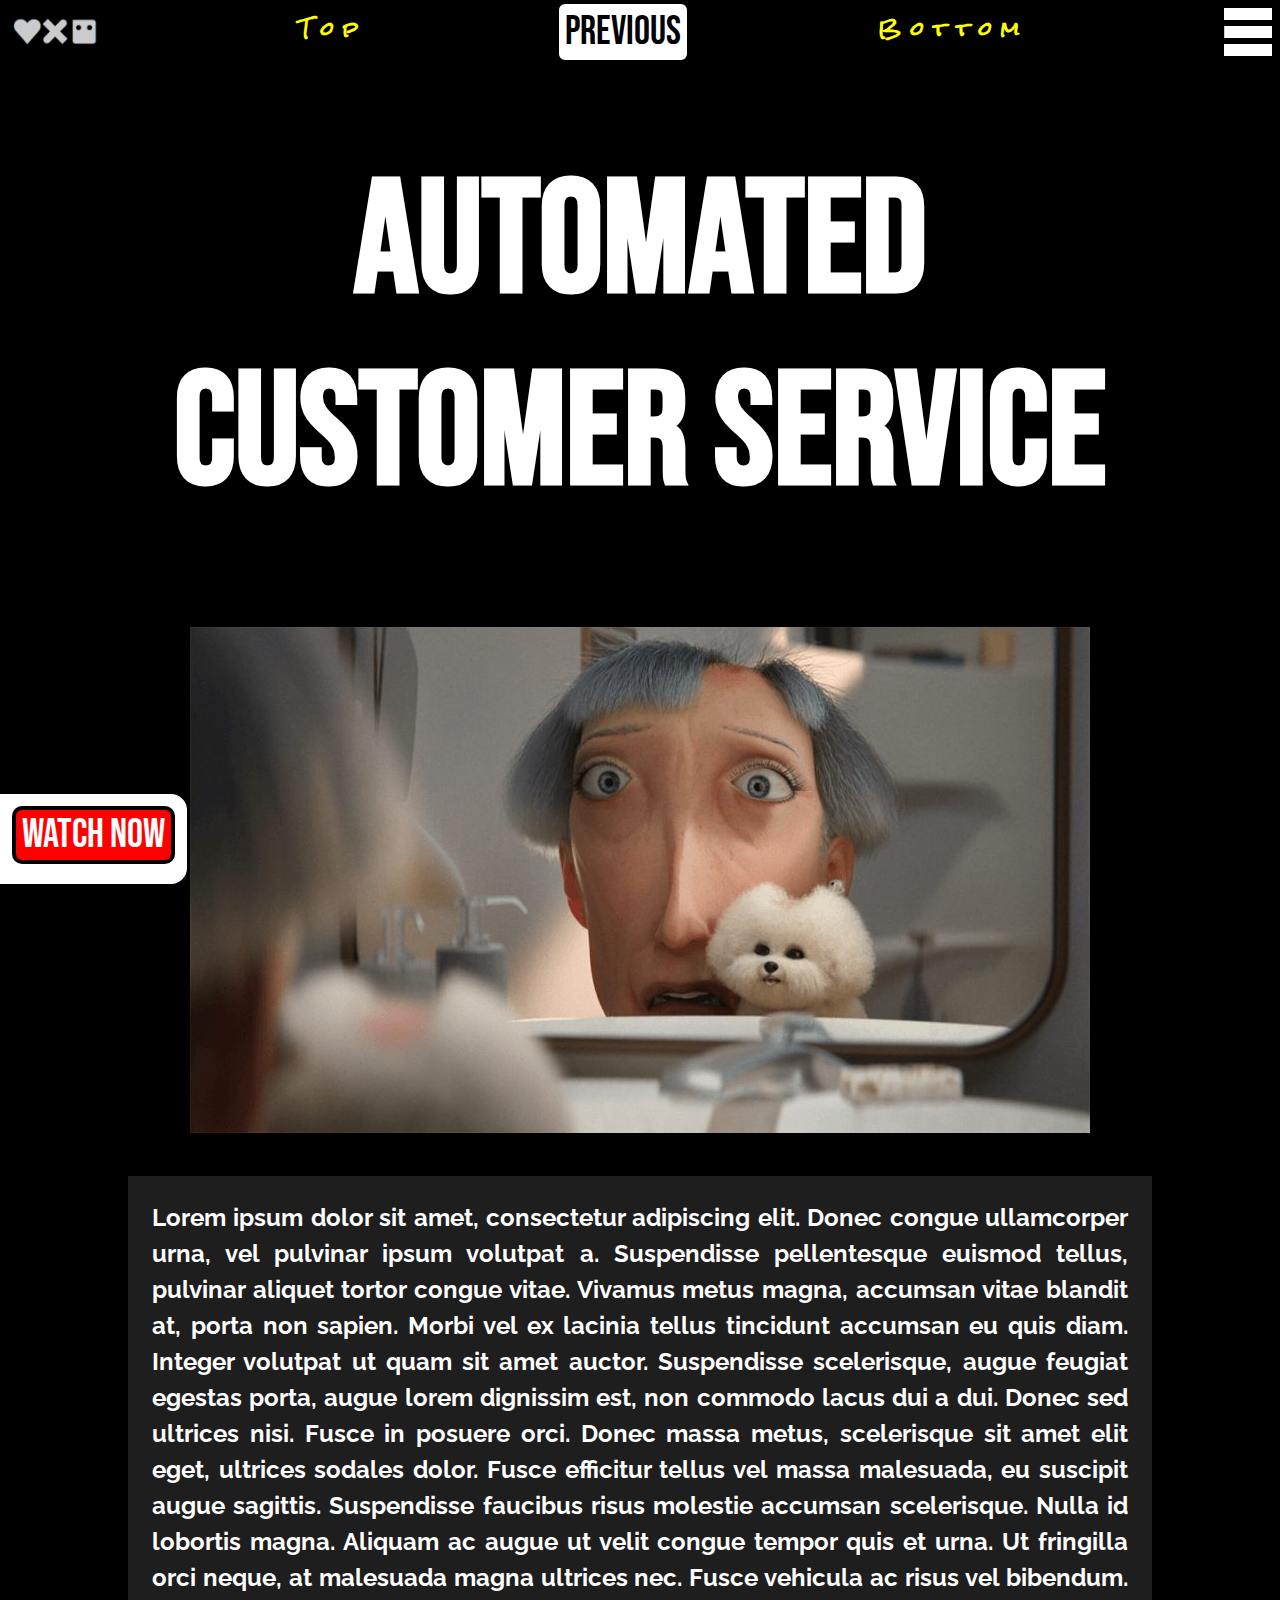
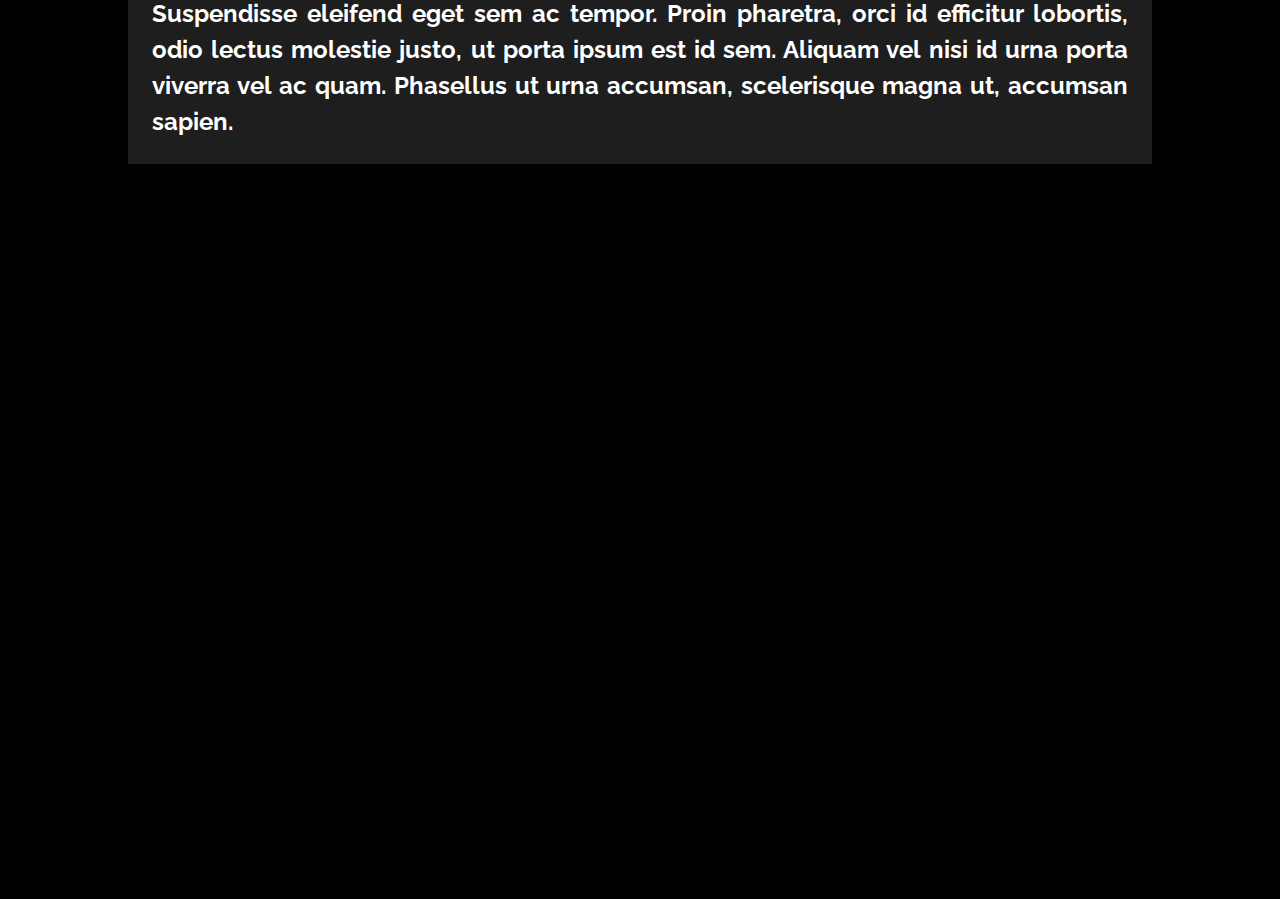
==== bio1.html @ 336f247d "Added links to bottom and top. New header layout. Media only minimum set from 480px to 500px." ====
<!DOCTYPE html>
<html lang="en" dir="ltr">
  <head>
    <meta charset="utf-8">
    <meta name="viewport" content="width=device-width, initial-scale=1">
    <meta name="description" content="This is the site dedicated to one specific episode">
    <title>Episode 1</title>
    <link rel="stylesheet" type="text/css" href="css/bio_style.css">
    <link rel="stylesheet" type="text/css" href="css/bio_grid.css">
    <link rel="javascript" type="text/java" href="js/main.js">
    <link rel="preconnect" href="https://fonts.googleapis.com">
    <link rel="preconnect" href="https://fonts.gstatic.com" crossorigin>
    <link href="https://fonts.googleapis.com/css2?family=Bebas+Neue&display=swap" rel="stylesheet">
    <link rel="preconnect" href="https://fonts.googleapis.com">
    <link rel="preconnect" href="https://fonts.gstatic.com" crossorigin>
    <link href="https://fonts.googleapis.com/css2?family=Rock+Salt&display=swap" rel="stylesheet">
    <link rel="preconnect" href="https://fonts.googleapis.com">
    <link rel="preconnect" href="https://fonts.gstatic.com" crossorigin>
    <link href="https://fonts.googleapis.com/css2?family=Raleway:wght@100&display=swap" rel="stylesheet">
  </head>
  <body>
    <div id="top" class="container">
      <header>
        <img src="img/love_death_robots_logo.png" alt="Error displaying Home Button" class="logo" onclick="location.href='./index.html';" onkeypress="location.href='./index.html';" role="button">
        <a href="top" class="extra"><p>Top</p></a>
        <button type="button" name="button" class="back" onclick="location.href='./ep.html';">Previous</button>
        <a href="bottom" class="extra"><p>Bottom</p></a>
        <img src="img/navbar_icon_white.png" alt="Error displaying Navbar Icon" class="menu" onclick="location.href='./menu.html';" onkeypress="location.href='./menu.html';" role="button">
      </header>

      <!-- titeln -->

      <section class="one">
        <h1>Automated<br>Customer Service</h1>
      </section>

      <!-- bild -->

      <section class="two">
        <img src="img/ldr_img6.jpeg" alt="Error displaying image" class="img">
      </section>

      <!-- brödtext -->

      <section class="three">
        <p>Lorem ipsum dolor sit amet, consectetur adipiscing elit. Donec congue ullamcorper urna, vel pulvinar ipsum volutpat a. Suspendisse pellentesque euismod tellus, pulvinar aliquet tortor congue vitae. Vivamus metus magna, accumsan vitae blandit at, porta non sapien. Morbi vel ex lacinia tellus tincidunt accumsan eu quis diam. Integer volutpat ut quam sit amet auctor. Suspendisse scelerisque, augue feugiat egestas porta, augue lorem dignissim est, non commodo lacus dui a dui. Donec sed ultrices nisi. Fusce in posuere orci. Donec massa metus, scelerisque sit amet elit eget, ultrices sodales dolor. Fusce efficitur tellus vel massa malesuada, eu suscipit augue sagittis. Suspendisse faucibus risus molestie accumsan scelerisque. Nulla id lobortis magna. Aliquam ac augue ut velit congue tempor quis et urna. Ut fringilla orci neque, at malesuada magna ultrices nec. Fusce vehicula ac risus vel bibendum. Suspendisse eleifend eget sem ac tempor. Proin pharetra, orci id efficitur lobortis, odio lectus molestie justo, ut porta ipsum est id sem. Aliquam vel nisi id urna porta viverra vel ac quam. Phasellus ut urna accumsan, scelerisque magna ut, accumsan sapien.
        </p>
      </section>

      <!-- klipp  -->

      <section class="four" id="bottom">
        <iframe src="https://www.youtube.com/embed/YVMoLvMrC8E" title="YouTube video player" allow="accelerometer; autoplay; clipboard-write; encrypted-media; gyroscope; picture-in-picture" allowfullscreen class="clip"></iframe> <!-- klipp -->
      </section>

      <!-- knappen längst ner till vänster i formen av en footer  -->

      <footer>
        <button type="button" name="button" class="watch" onclick="window.open('https://www.netflix.com/se/title/80174608')">Watch Now</button>
      </footer>
    </div>
  </body>
</html>
---- css/bio_style.css ----
/* förklaringar till nästan allt ligger i style.css */

body {
  background: linear-gradient(0deg, black, black);
  background-color: inherit;
  color: inherit;
}

/* text */

* {
  margin: 0;
  font-family: "Bebas Neue", cursive;
  background-color: inherit;
  color: white;
}

h1 {
  font-size: 10em;
  text-align: center;
}

a { /* tar bort all style som länken har */
  color: inherit;
  text-decoration: inherit;
}

p {
  text-align: justify;
  font-size: 1.5em;
  line-height: 1.5em;
  font-family: 'Raleway', sans-serif;
  font-weight: bolder;
}

/* headern */

header {
  width: 100%;
  position: fixed;
  background-color: black;
  color: inherit;
  display: flex;
  justify-content: space-between;
}

header p {
  margin-top: 0.75em;
  letter-spacing: 0.5em;
  font-size: 1.2em;
  font-family: 'Rock Salt', cursive;
  background-color: inherit;
  color: yellow;
}

/* bilden längst till vänster i headern */

.logo {
  width: 7em;
  display: inline-grid;
}

/* knappen i mitten av headern */

.back {
  font-size: 2.5em;
  background-color: white;
  color: black;
  border-radius: 0.25em;
  border: 0.5vh solid black;
}

/* bilden längst till höger i headern */

.menu {
  margin: 0.5em;
  width: 3em;
}

/* footern */

footer {
  position: fixed;
  bottom: 1em;
  height: 10vh;
  border-radius: 0 1em 1em 0;
  background-color: white;
  color: inherit;
}

/* innehållet */

section p, section img {
  justify-content: center;
}

section p {
  margin: 1em;
}

.two, .three, .four, .five {
  margin: auto;
}

/* brödtexten */

.three {
  background-color: rgb(30, 30, 30);
  color: inherit;
}

/* bilden */

.img {
  width: 100%;
}

/* klippet */

.clip {
  justify-content: center;
  width: 70vw;
  height: 56vh;
  border: 0;
}

/* knappen i footern */

.watch {
  float: left;
  margin: 0.3em;
  font-size: 2.5em;
  background-color: red;
  color: inherit;
  border-radius: 0.25em;
  border: 0.5vh solid black;
}

/* alla knappar */

header img:hover, button:hover{
  opacity: 0.8;
}

/* media query */

@media only screen and (max-width: 500px) { /* Används för att göra hemsidan passande för alternativ skärmstorlek */

  /* titeln */

  h1 {
    font-size: 5em;
  }

  /* brödtexten med bilder */

  p {
    font-size: 1em;
  }

  /* klippet på botten */

  .clip {
    height: 25vh;
  }

  /* knappen i footern */

  .watch {
    float: left;
    margin: 0.2em;
  }

  .extra { /* tar bort dem extra knapparna för mobil då det blir för klottrigt */
    display: none
  }
}
---- css/bio_grid.css ----
.container {
  display: grid; /* ändrar display-typen till grid */
  grid-template-columns: 0.5fr repeat(4, 1fr) 0.5fr; /* definerar kolumner */
  grid-template-rows: 0.5fr 1.5fr repeat(3, 2fr) 0.5fr; /* definerar rader */
}

/* headern */

header { /* definerar från vilka linjer i grid selectorn ska finnas inom */
  grid-column: 1/-1;
  grid-row: 1/2;
}

/* titeln */

.one {
  grid-column: 1/-1;
  grid-row: 2/3;
}

/* bild */

.two {
  grid-column: 2/6;
  grid-row: 3/4;
}

/* brödtext */

.three {
  grid-column: 2/6;
  grid-row: 4/5;
}

/* klipp */

.four {
  grid-column: 1/-1;
  grid-row: 5/6;
}

/* footer */

footer {
  grid-column: 1/-1;
  grid-row: 6/7;
}

/* media query */

@media only screen and (max-width: 500px) { /* Används för att göra hemsidan passande för alternativ skärmstorlek */
  .container {
    grid-template-columns: 0.5fr repeat(4, 1fr) 0.5fr;
    grid-template-rows: 0.3fr 0.5fr 0.7fr 2fr 0.5fr 0.4fr;
    grid-gap: 1em; /* definerar mellanrum mellan rader och kolumner */
  }
}
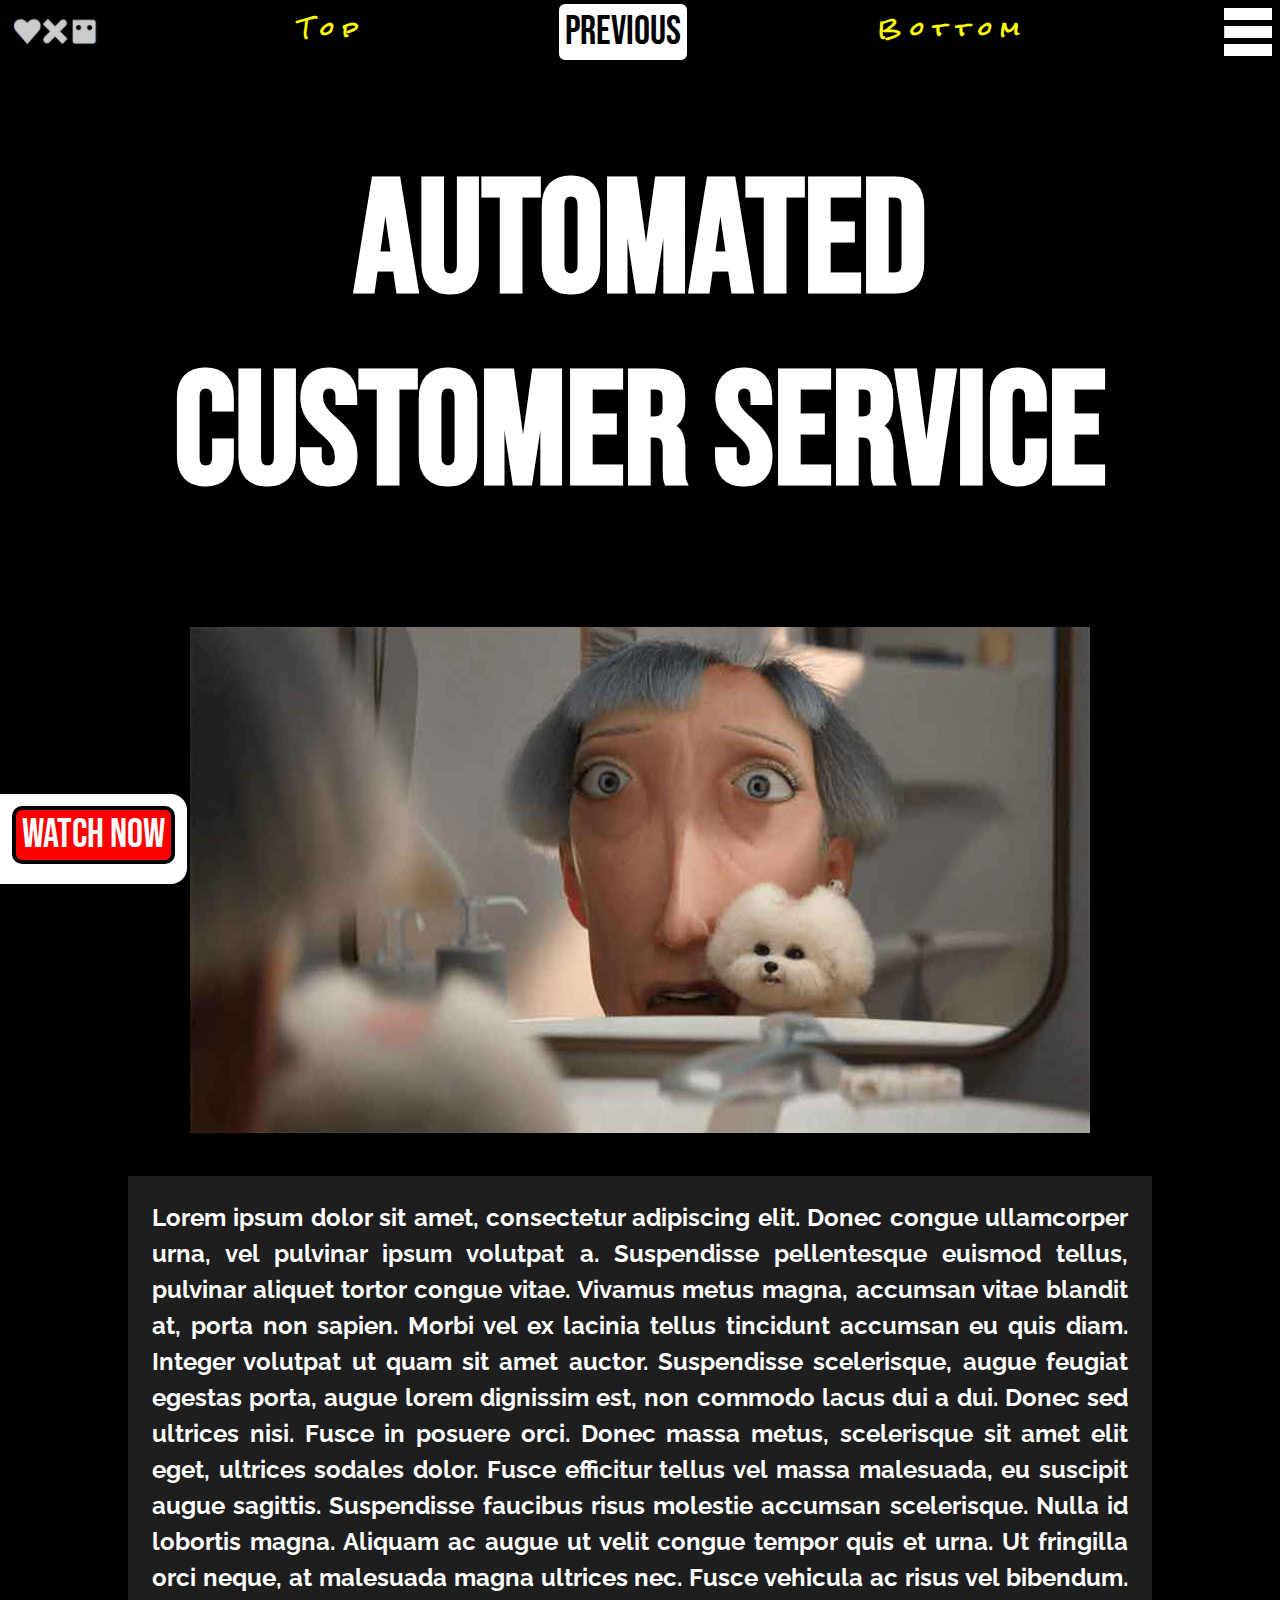
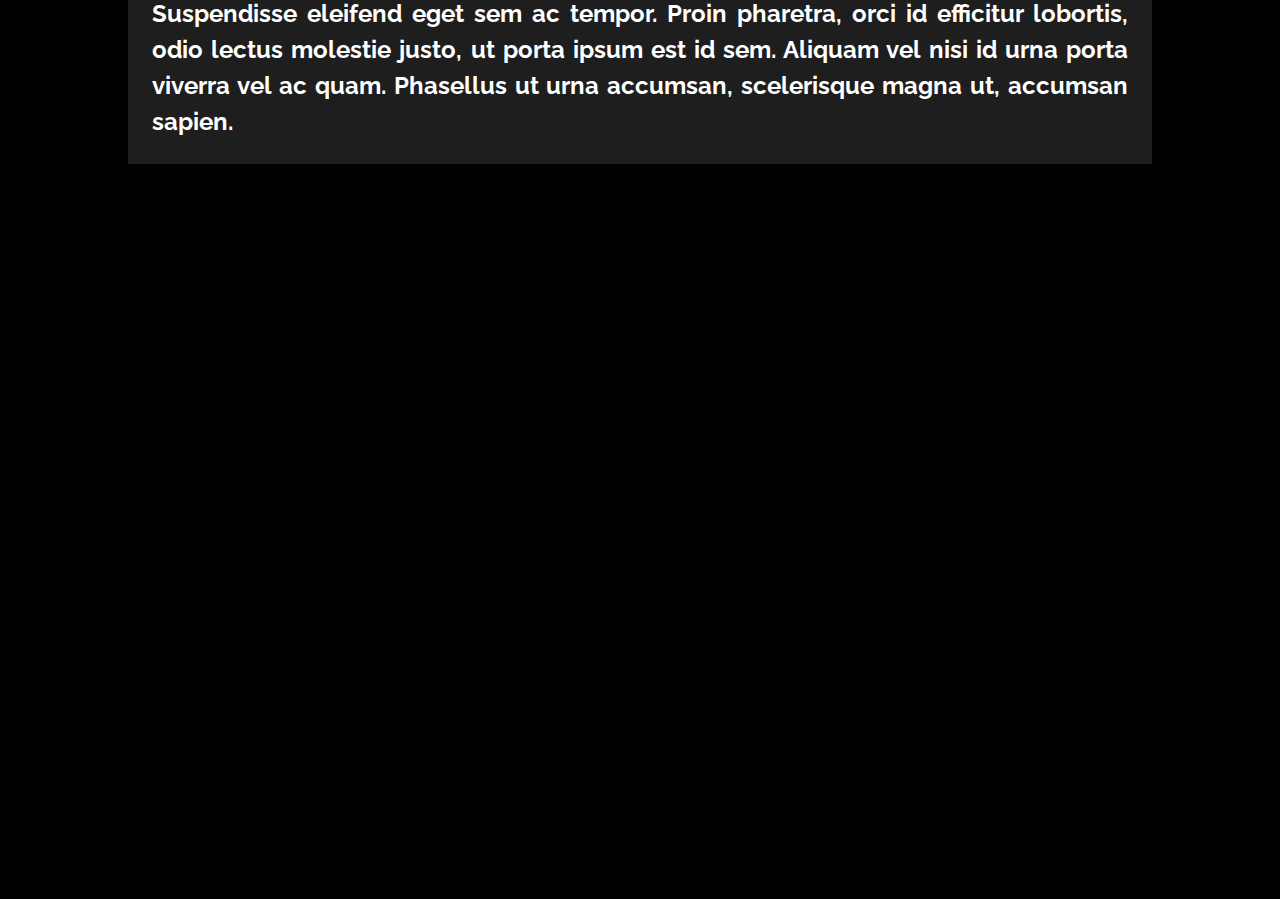
==== commit a063f5b2: "Image Optimisation + Site Optimisation" ====
--- a/bio1.html
+++ b/bio1.html
@@ -7,7 +7,6 @@
     <title>Episode 1</title>
     <link rel="stylesheet" type="text/css" href="css/bio_style.css">
     <link rel="stylesheet" type="text/css" href="css/bio_grid.css">
-    <link rel="javascript" type="text/java" href="js/main.js">
     <link rel="preconnect" href="https://fonts.googleapis.com">
     <link rel="preconnect" href="https://fonts.gstatic.com" crossorigin>
     <link href="https://fonts.googleapis.com/css2?family=Bebas+Neue&display=swap" rel="stylesheet">
@@ -21,11 +20,11 @@
   <body>
     <div id="top" class="container">
       <header>
-        <img src="img/love_death_robots_logo.png" alt="Error displaying Home Button" class="logo" onclick="location.href='./index.html';" onkeypress="location.href='./index.html';" role="button">
+        <img src="img/love_death_robots_logo.jpg" alt="Error displaying Home Button" class="logo" onclick="location.href='./index.html';" onkeypress="location.href='./index.html';" role="button">
         <a href="top" class="extra"><p>Top</p></a>
         <button type="button" name="button" class="back" onclick="location.href='./ep.html';">Previous</button>
         <a href="bottom" class="extra"><p>Bottom</p></a>
-        <img src="img/navbar_icon_white.png" alt="Error displaying Navbar Icon" class="menu" onclick="location.href='./menu.html';" onkeypress="location.href='./menu.html';" role="button">
+        <img src="img/navbar_icon_white.jpg" alt="Error displaying Navbar Icon" class="menu" onclick="location.href='./menu.html';" onkeypress="location.href='./menu.html';" role="button">
       </header>
 
       <!-- titeln -->
@@ -37,7 +36,7 @@
       <!-- bild -->
 
       <section class="two">
-        <img src="img/ldr_img6.jpeg" alt="Error displaying image" class="img">
+        <img src="img/ep1.jpg" alt="Error displaying image" class="img">
       </section>
 
       <!-- brödtext -->
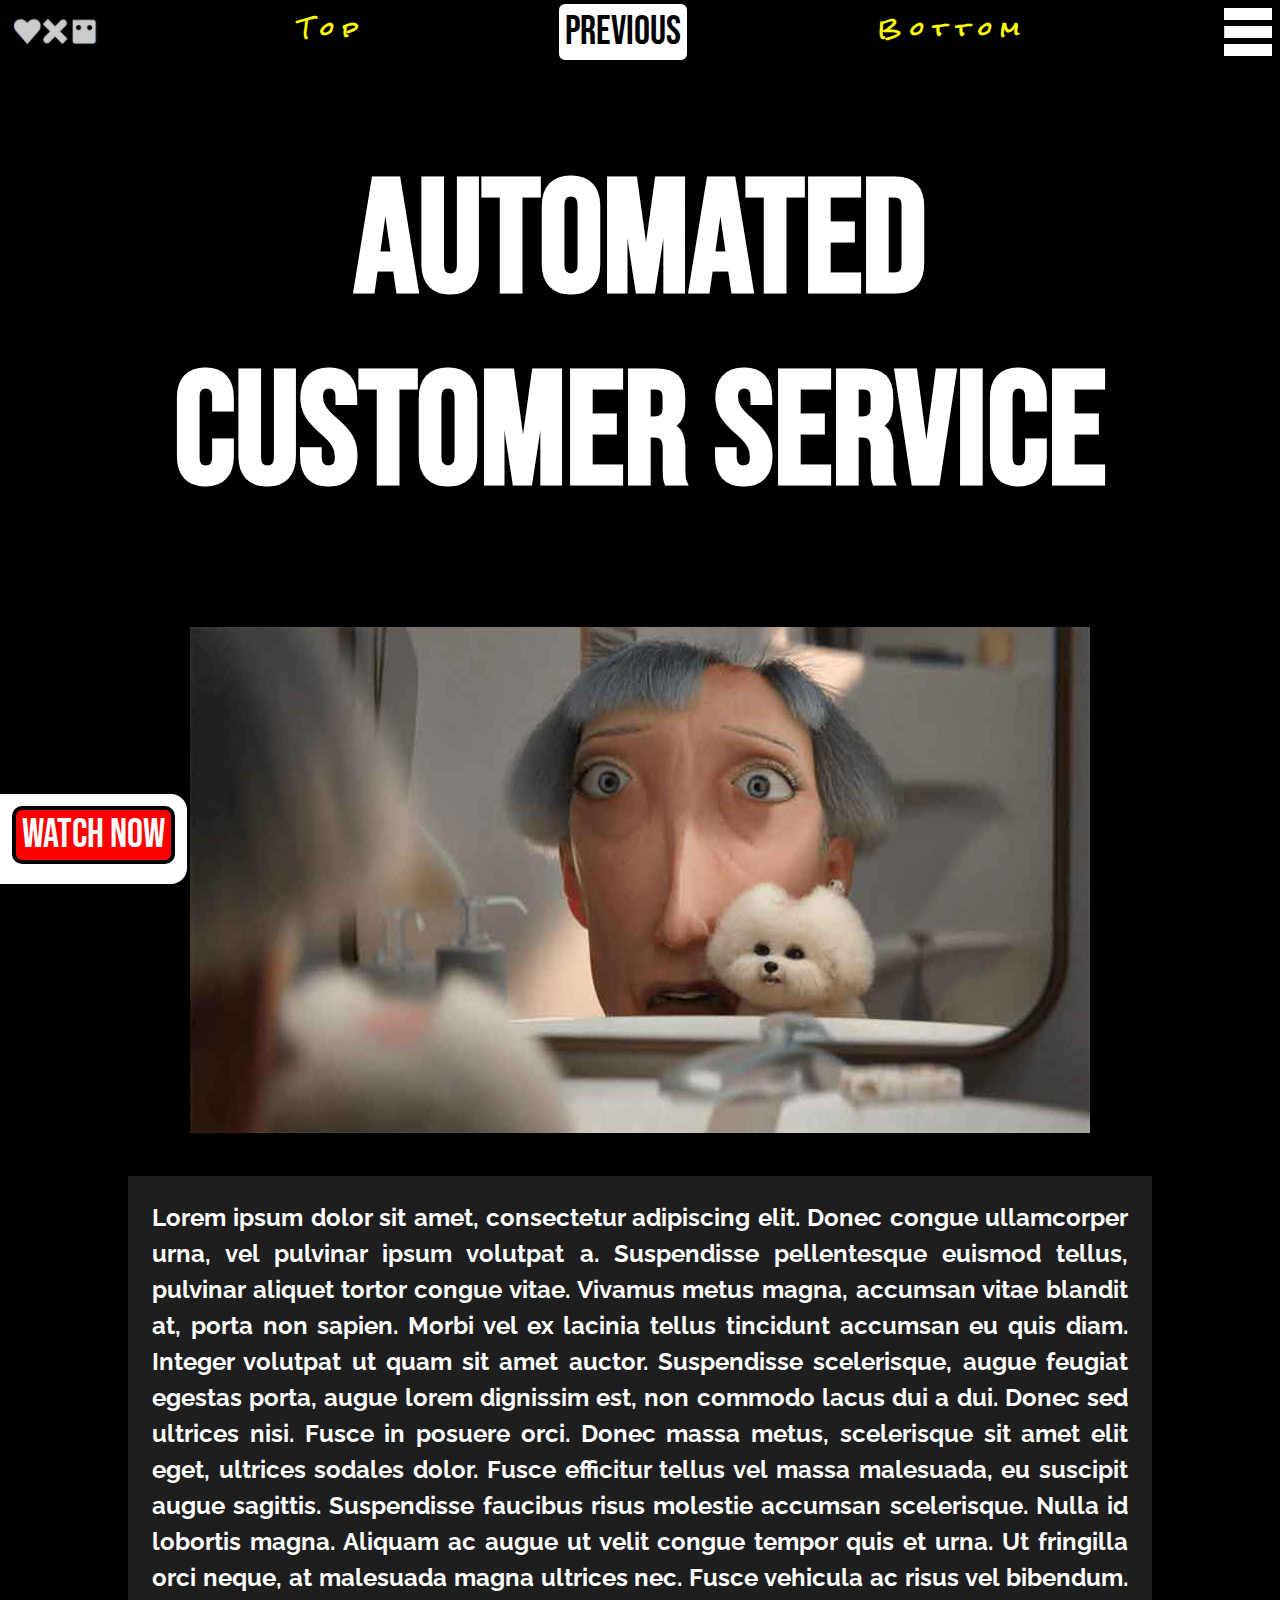
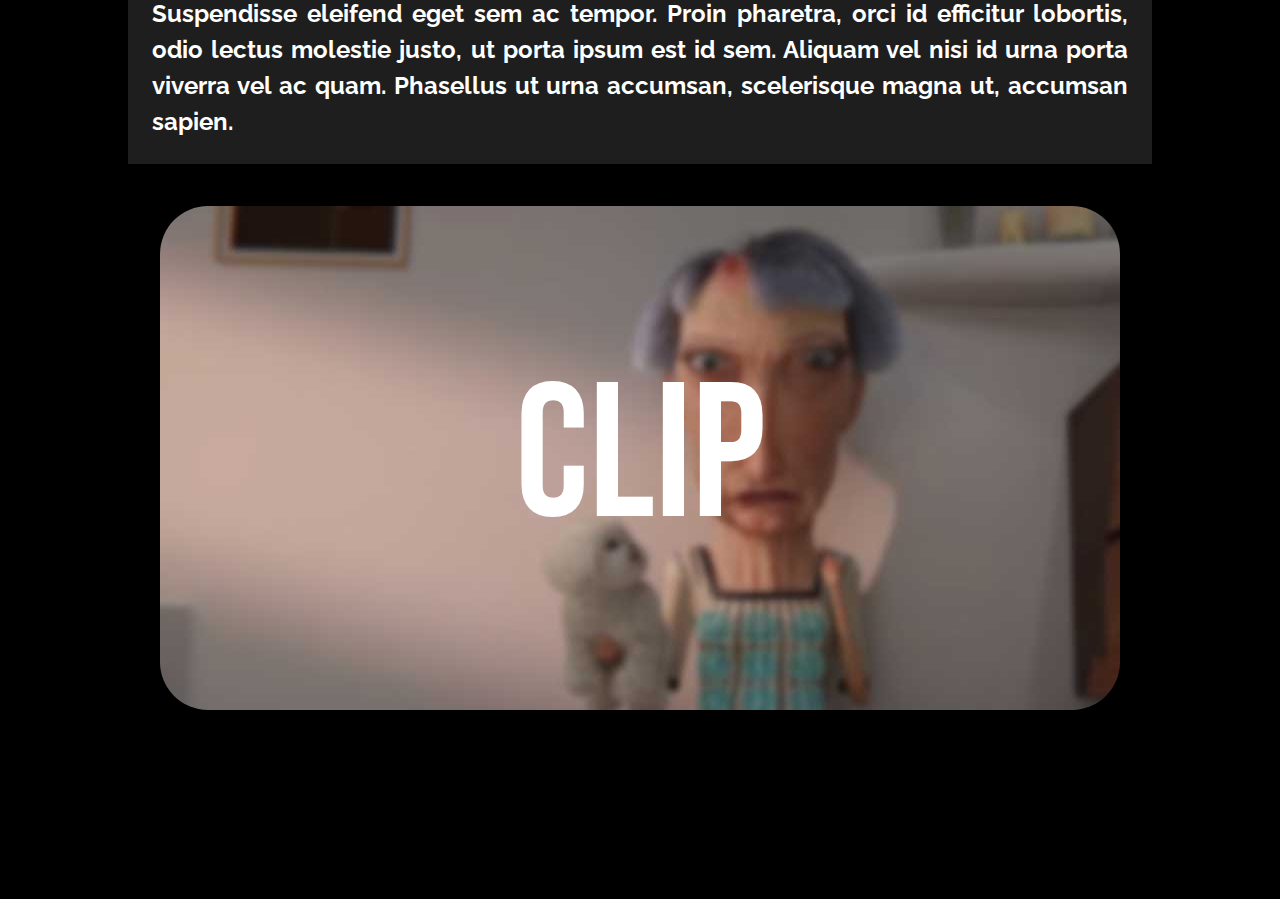
==== commit 4e773f66: "Bio Optimisation (removal of embedded youtube links)" ====
--- a/bio1.html
+++ b/bio1.html
@@ -49,7 +49,7 @@
       <!-- klipp  -->
 
       <section class="four" id="bottom">
-        <iframe src="https://www.youtube.com/embed/YVMoLvMrC8E" title="YouTube video player" allow="accelerometer; autoplay; clipboard-write; encrypted-media; gyroscope; picture-in-picture" allowfullscreen class="clip"></iframe> <!-- klipp -->
+        <button type="button" name="button" onclick="window.open('https://www.youtube.com/watch?v=YVMoLvMrC8E&ab_channel=Recall')" onkeypress="window.open('https://www.youtube.com/watch?v=YVMoLvMrC8E&ab_channel=Recall')" class="clip ep1">Clip</button>
       </section>
 
       <!-- knappen längst ner till vänster i formen av en footer  -->
--- a/css/bio_style.css
+++ b/css/bio_style.css
@@ -119,9 +119,45 @@
 
 .clip {
   justify-content: center;
-  width: 70vw;
   height: 56vh;
   border: 0;
+  border-radius: 0.25em;
+  width: 75vw;
+  font-size: 15vw;
+  background-color: white;
+  color: inherit;
+}
+
+.ep1 {
+  background-image: url("../img/yt1.jpg");
+}
+
+.ep2 {
+  background-image: url("../img/yt2.jpg");
+}
+
+.ep3 {
+  background-image: url("../img/yt3.jpg");
+}
+
+.ep4 {
+  background-image: url("../img/yt4.jpg");
+}
+
+.ep5 {
+  background-image: url("../img/yt5.jpg");
+}
+
+.ep6 {
+  background-image: url("../img/yt6.jpg");
+}
+
+.ep7 {
+  background-image: url("../img/yt7.jpg");
+}
+
+.ep8 {
+  background-image: url("../img/yt8.jpg");
 }
 
 /* knappen i footern */
@@ -136,10 +172,18 @@
   border: 0.5vh solid black;
 }
 
-/* alla knappar */
+/* övriga knappar */
 
 header img:hover, button:hover{
   opacity: 0.8;
+}
+
+/* klippet */
+
+section button:hover {
+  background: none;
+  background-color: white;
+  color: black;
 }
 
 /* media query */
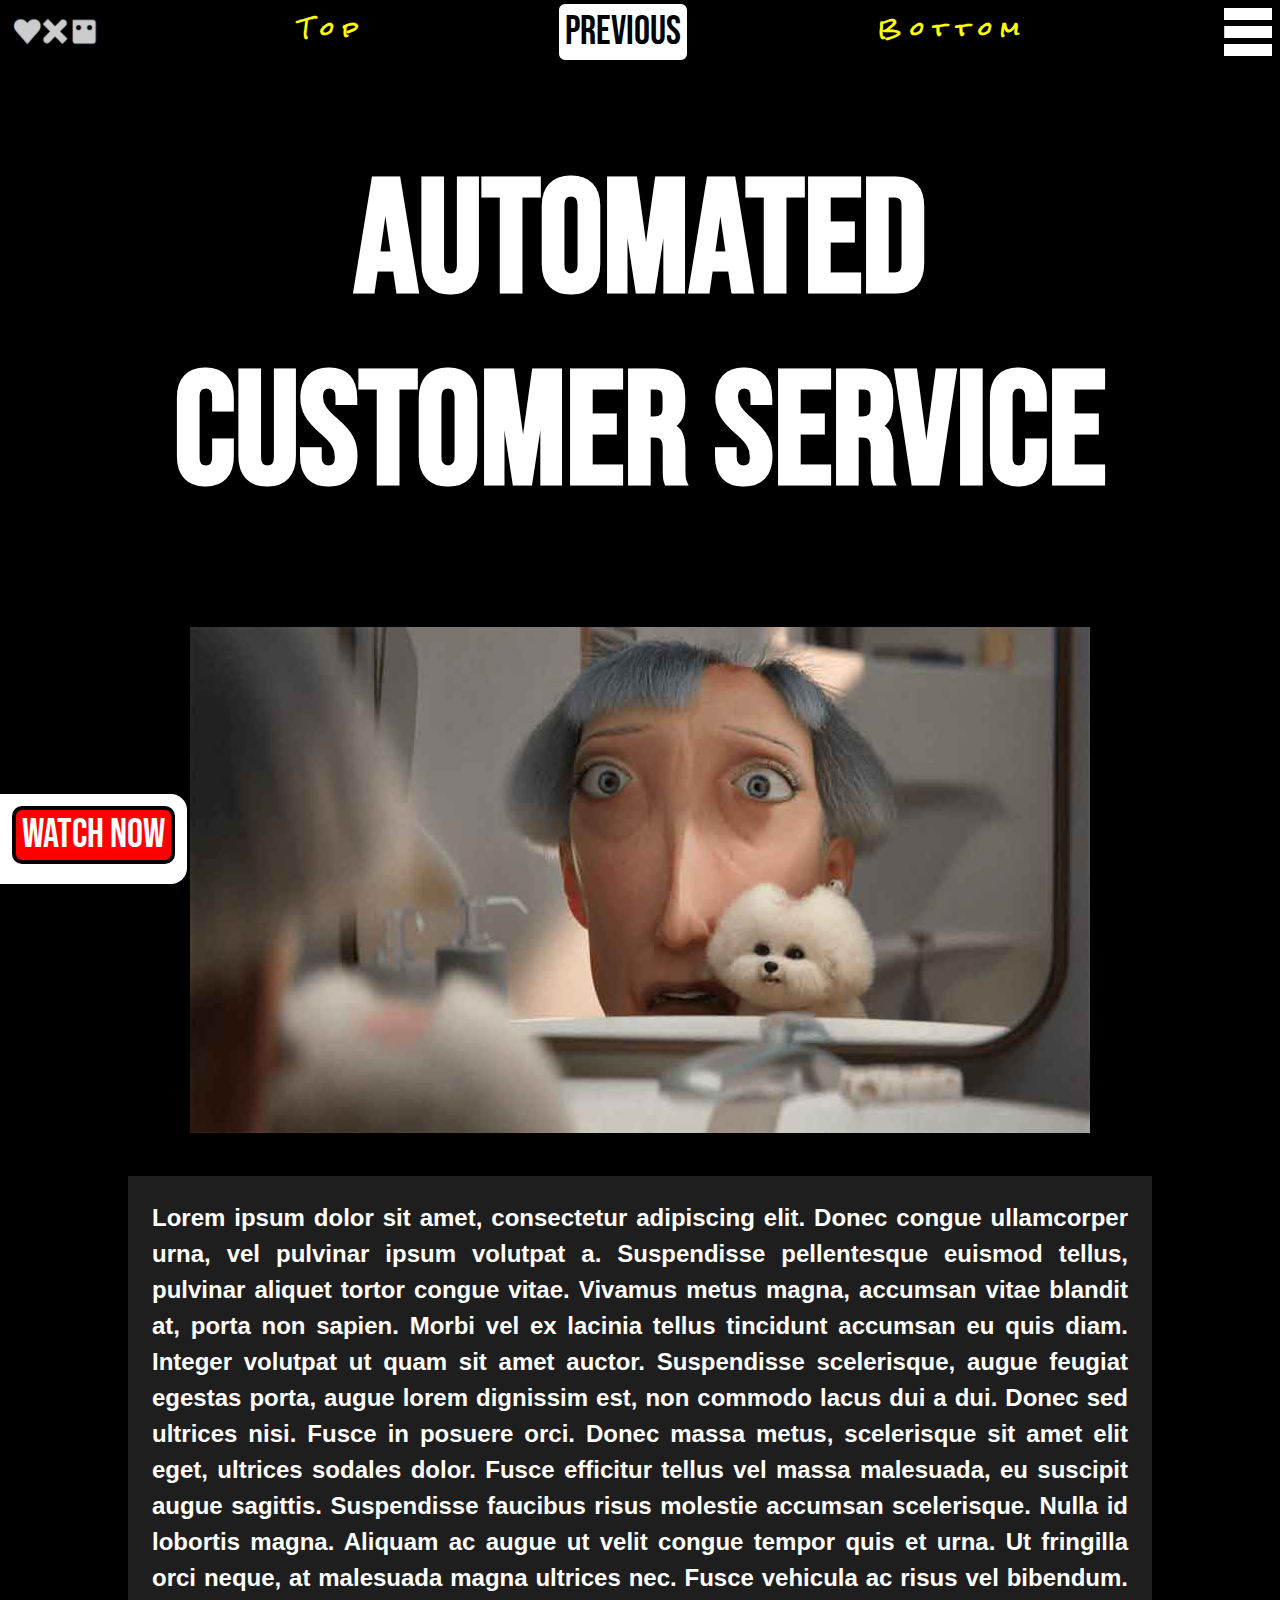
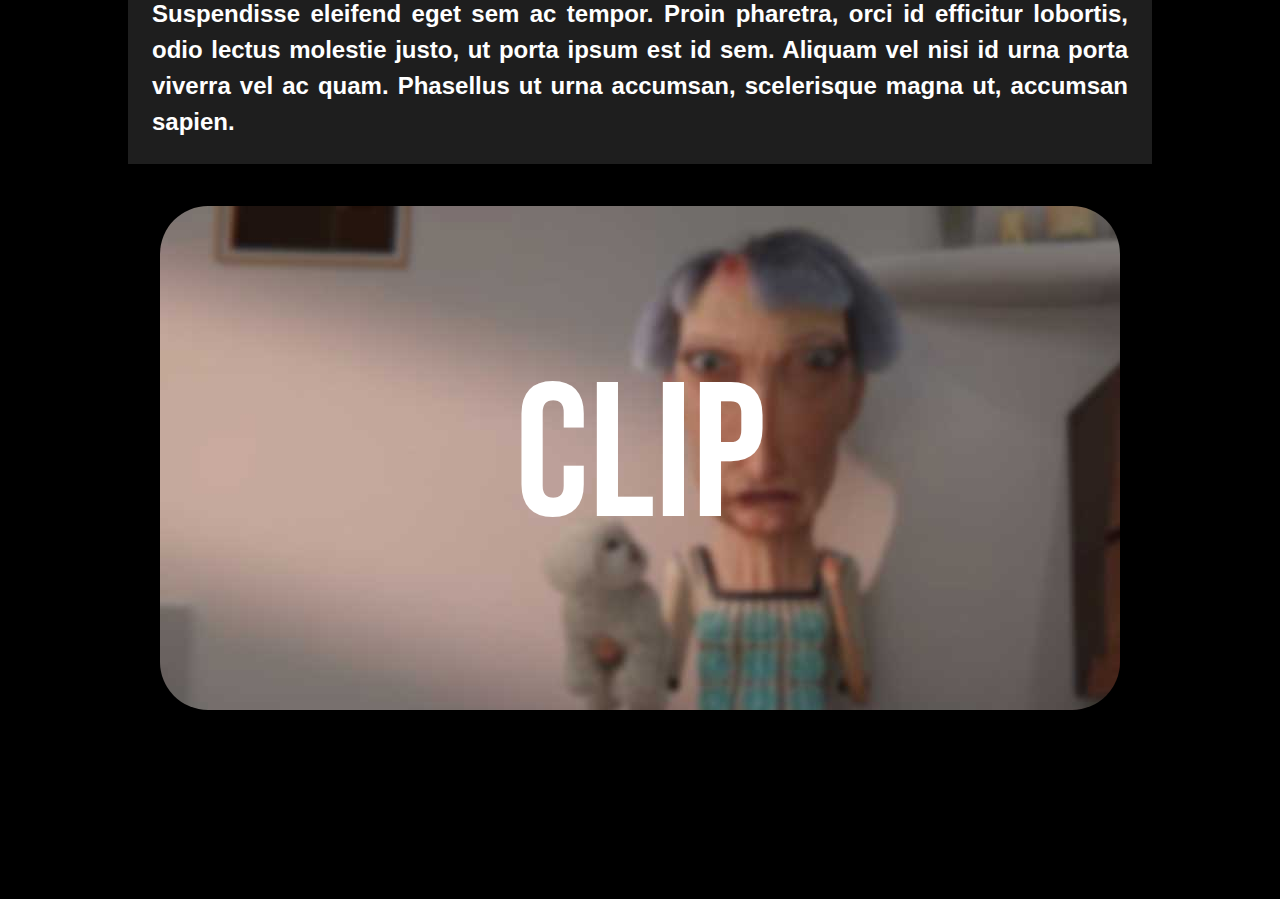
==== commit 24812679: "Removal of duplicate font-lines" ====
--- a/bio1.html
+++ b/bio1.html
@@ -10,12 +10,7 @@
     <link rel="preconnect" href="https://fonts.googleapis.com">
     <link rel="preconnect" href="https://fonts.gstatic.com" crossorigin>
     <link href="https://fonts.googleapis.com/css2?family=Bebas+Neue&display=swap" rel="stylesheet">
-    <link rel="preconnect" href="https://fonts.googleapis.com">
-    <link rel="preconnect" href="https://fonts.gstatic.com" crossorigin>
     <link href="https://fonts.googleapis.com/css2?family=Rock+Salt&display=swap" rel="stylesheet">
-    <link rel="preconnect" href="https://fonts.googleapis.com">
-    <link rel="preconnect" href="https://fonts.gstatic.com" crossorigin>
-    <link href="https://fonts.googleapis.com/css2?family=Raleway:wght@100&display=swap" rel="stylesheet">
   </head>
   <body>
     <div id="top" class="container">
--- a/css/bio_style.css
+++ b/css/bio_style.css
@@ -129,35 +129,35 @@
 }
 
 .ep1 {
-  background-image: url("../img/yt1.jpg");
+  background-image: url("../img/yt1.jpg"); /* knapp med bild som bakgrund */
 }
 
 .ep2 {
-  background-image: url("../img/yt2.jpg");
+  background-image: url("../img/yt2.jpg"); /* knapp med bild som bakgrund */
 }
 
 .ep3 {
-  background-image: url("../img/yt3.jpg");
+  background-image: url("../img/yt3.jpg"); /* knapp med bild som bakgrund */
 }
 
 .ep4 {
-  background-image: url("../img/yt4.jpg");
+  background-image: url("../img/yt4.jpg"); /* knapp med bild som bakgrund */
 }
 
 .ep5 {
-  background-image: url("../img/yt5.jpg");
+  background-image: url("../img/yt5.jpg"); /* knapp med bild som bakgrund */
 }
 
 .ep6 {
-  background-image: url("../img/yt6.jpg");
+  background-image: url("../img/yt6.jpg"); /* knapp med bild som bakgrund */
 }
 
 .ep7 {
-  background-image: url("../img/yt7.jpg");
+  background-image: url("../img/yt7.jpg"); /* knapp med bild som bakgrund */
 }
 
 .ep8 {
-  background-image: url("../img/yt8.jpg");
+  background-image: url("../img/yt8.jpg"); /* knapp med bild som bakgrund */
 }
 
 /* knappen i footern */
